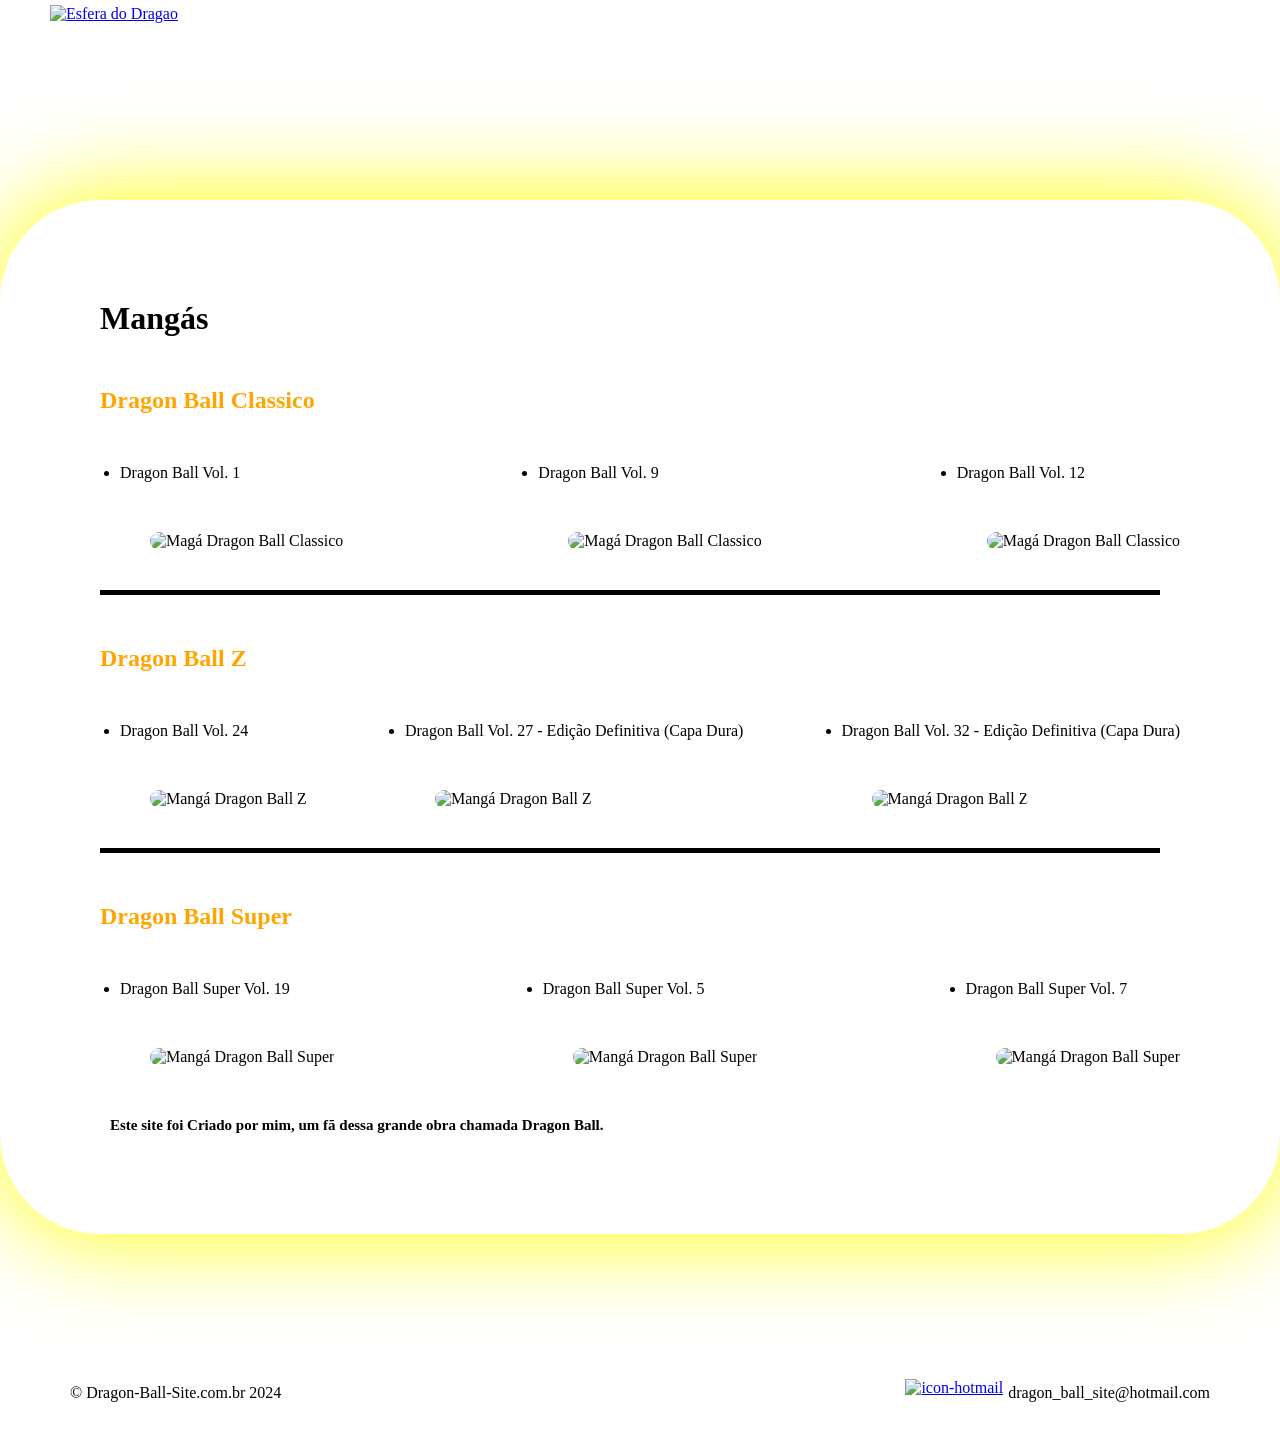
==== manga.html @ 2222d2a7 "Primeiro commit" ====
<!DOCTYPE html>
<html lang="pt-BR">
<head>
    <meta charset="UTF-8">
    <meta name="viewport" content="width=device-width, initial-scale=1.0">
    <title>Mangás</title>
    <link rel="stylesheet" href="manga.css">
    <link rel="icon" href="imagens/Logo-removebg-preview.png">
</head>
<body>
    <header>
        <a href="index.html"><img src="imagens/Logo-removebg-preview.png" alt="Esfera do Dragao"></a>
    </header>
    <div class="mangas">
        <h1>Mangás</h1>
        <h2>Dragon Ball Classico</h2>
        <div class="mangas-display">
            <div class="div3">
                <ul>
                    <li>Dragon Ball Vol. 1</li>
                    <img src="imagens/manga_classico1.png" alt="Magá Dragon Ball Classico">
                </ul>
            </div>
            <div class="div3">
                <ul>
                    <li>Dragon Ball Vol. 9</li>
                    <img src="imagens/Manga_classico2.png" alt="Magá Dragon Ball Classico">
                </ul>
            </div>
            <div class="div3">
                <ul>
                    <li>Dragon Ball Vol. 12</li>
                    <img src="imagens/Manga_classico3.png" alt="Magá Dragon Ball Classico">
                </ul>
            </div>
        </div>
        <hr>
        <h2>Dragon Ball Z</h2>
        <div class="mangas-display">
            <div class="div3">
                <ul>
                    <li>Dragon Ball Vol. 24</li>
                    <img src="imagens/Manga_Z1" alt="Mangá Dragon Ball Z">
                </ul>
            </div>
            <div class="div3">
                <ul>
                    <li>Dragon Ball Vol. 27 - Edição Definitiva (Capa Dura)</li>
                    <img src="imagens/Manga_Z2.png" alt="Mangá Dragon Ball Z">
                </ul>
            </div>
            <div class="div3">
                <ul>
                    <li>Dragon Ball Vol. 32 - Edição Definitiva (Capa Dura)</li>
                    <img src="imagens/Manga_Z3.png" alt="Mangá Dragon Ball Z">
                </ul>
            </div>
        </div>
        <hr>
        <h2>Dragon Ball Super</h2>
        <div class="mangas-display">
            <div class="div3">
                <ul>
                    <li>Dragon Ball Super Vol. 19</li>
                    <img src="imagens/Manga_Super1.png" alt="Mangá Dragon Ball Super">
                </ul>
            </div>
            <div class="div3">
                <ul>
                    <li>Dragon Ball Super Vol. 5</li>
                    <img src="imagens/Manga_Super2.png" alt="Mangá Dragon Ball Super">
                </ul>
            </div>
            <div class="div3">
                <ul>
                    <li>Dragon Ball Super Vol. 7</li>
                    <img src="imagens/Manga_Super3.png" alt="Mangá Dragon Ball Super">
                </ul>
            </div>
        </div>
        <p class="paragrafo-sobre-mim"><b style="font-size: 15px;">Este site foi Criado por mim, um fã dessa grande obra chamada Dragon Ball.</b></p>
    </div>
    <footer>
        <p class="paragrafo-copy">&copy; Dragon-Ball-Site.com.br 2024</p>
        <div class="footer-hotmail">
            <a href="https://outlook.live.com/" target="_blank"><img src="imagens/enviar.png" alt="icon-hotmail"></a>
            <p class="paragrafo-hotmail">dragon_ball_site@hotmail.com</p>
        </div>
    </footer>
</body>
</html>
---- manga.css ----
*{
    margin: 0;
    padding: 0;
}
header{
    display: flex;
    height: 100px;
    border-radius: 0 0 100px 100px;
    background-image: url(imagens/baner4.png);
    background-repeat: repeat;
    background-size: 1685px;
    justify-content: space-between;
}
header a img{
    width: 100px;
    margin: 5px 0 0 50px;
}
.mangas{
    margin: 100px 0 100px 0;
    padding: 100px;
    border-radius: 100px;
    box-shadow: 0 0 100px yellow;
}
.mangas h2{
    margin: 50px 0;
    color: orange;
}
.mangas ul li{
    margin-left: 20px;
}
.mangas img{
    margin: 50px 0 0 50px;
    height: 350px;
    width: 250px;
    border-radius: 30px;
}
.mangas-display{
    display: flex;
    flex-wrap: wrap;
    justify-content: space-between;
}
hr{
    margin: 40px 20px 0 0;
    height: 5px;
    border: none;
    background-color: black;
}
.mangas .paragrafo-sobre-mim{
    margin: 50px 0px 0px 10px;
    text-align: justify;
}
footer{
    height: 100px;
    display: flex;flex-wrap: wrap;
    justify-content: space-between;
    border-radius: 100px 100px 0 0;
    background-image: url(imagens/baner4.png);
    background-repeat: repeat;
    background-size: 1685px;
}
footer .paragrafo-copy{
    margin: 50px 0 0 70px;
}
footer .footer-hotmail{
    display: flex;
}
footer .paragrafo-hotmail{
    margin: 50px 70px 0 5px;
}
footer .footer-hotmail a img{
    margin-top: 45px;
    height: 30px;
}
@media (max-width: 500px){
    .mangas{
        padding: 70px;
    }
    .mangas ul li{
        margin-top: 30px;
    }
    .mangas img{
        margin: 20px 0 0 0;
    }
    .mangas hr{
        margin: 50px -20px 0 -20px;
    }
}
@media (max-width: 496px){
    footer{
        height: 130px;
    }
    footer .footer-hotmail{
        margin: -60px 0 0 70px;
    }
}
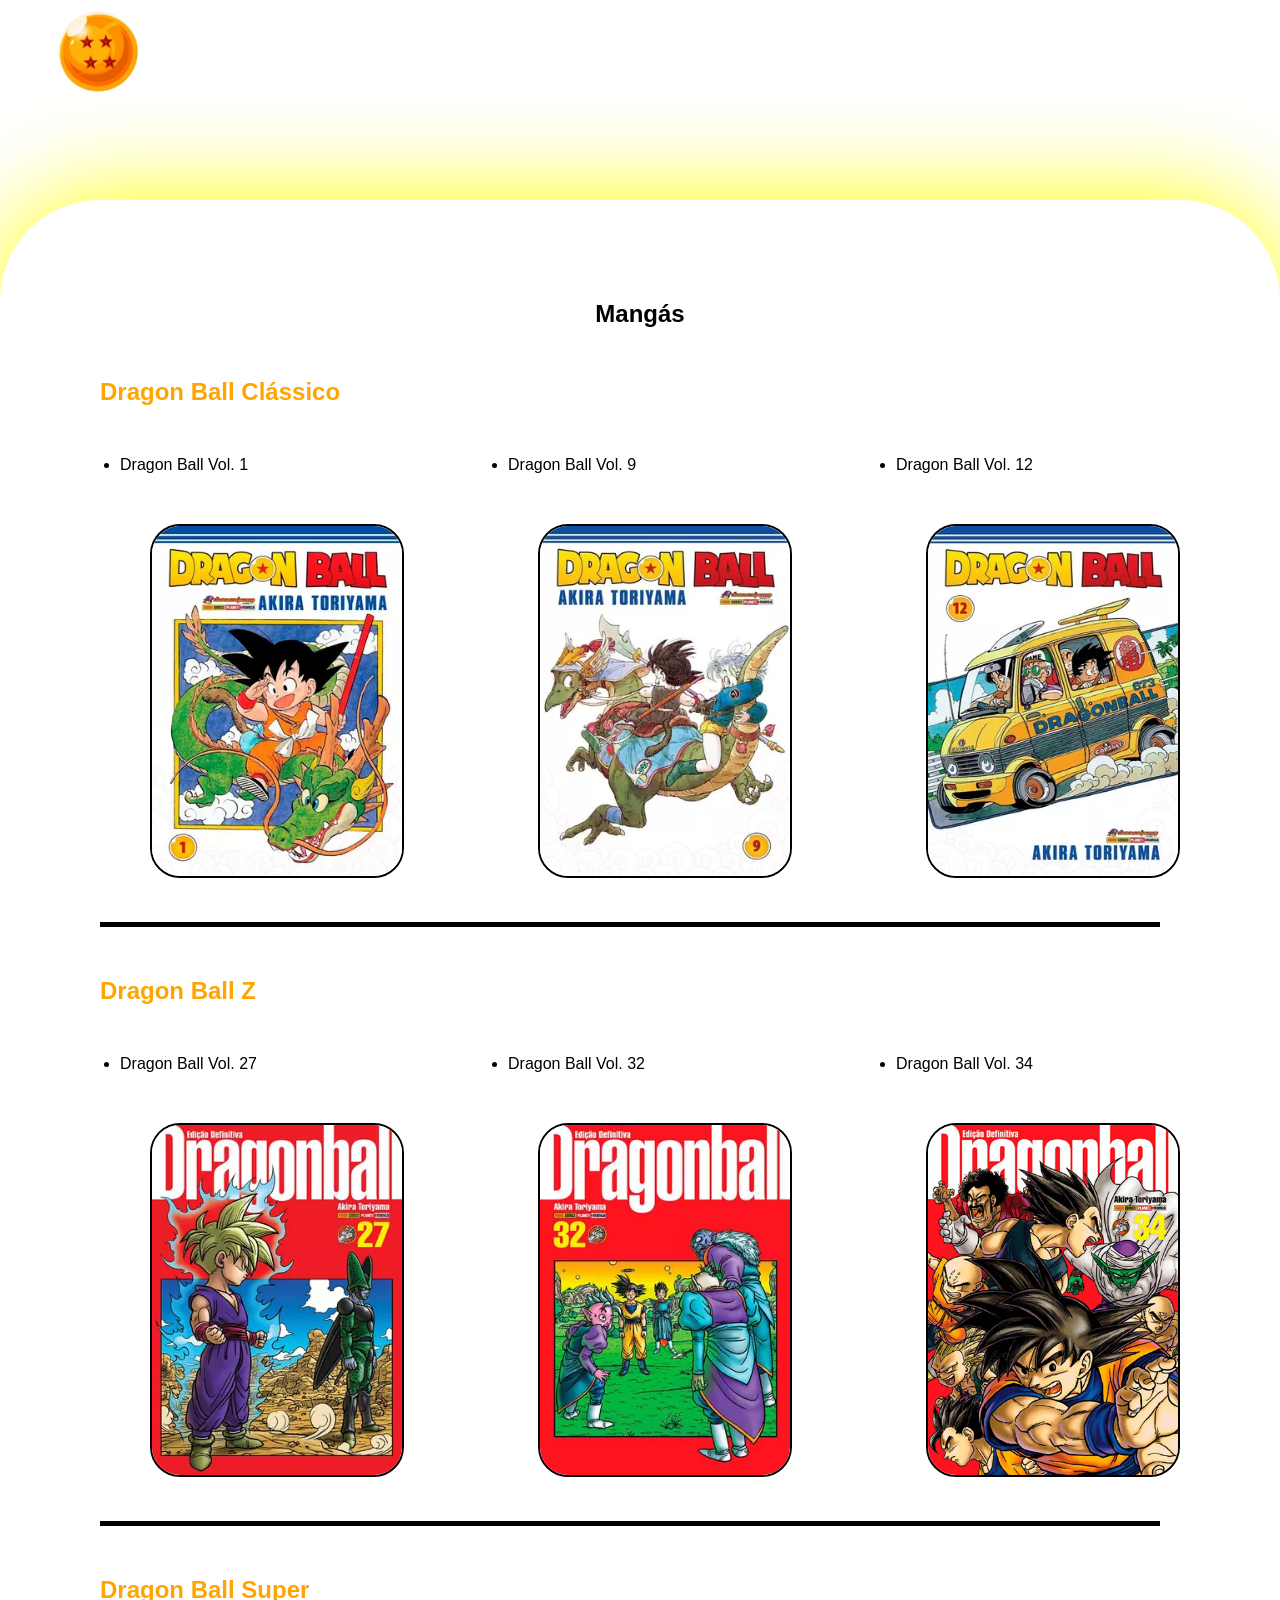
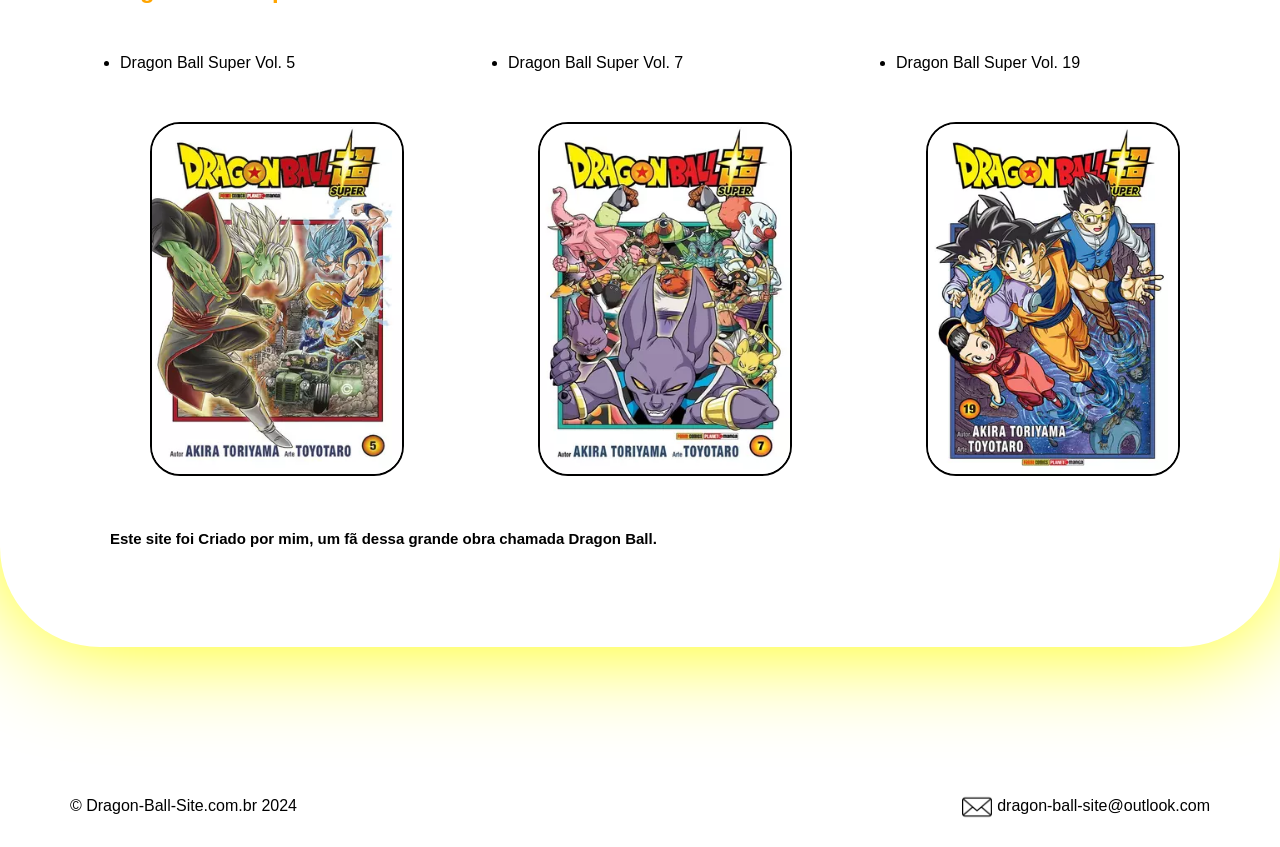
==== commit 1ff53058: "Verção 2.0 do Site" ====
--- a/manga.html
+++ b/manga.html
@@ -5,86 +5,94 @@
     <meta name="viewport" content="width=device-width, initial-scale=1.0">
     <title>Mangás</title>
     <link rel="stylesheet" href="manga.css">
-    <link rel="icon" href="imagens/Logo-removebg-preview.png">
+    <link rel="icon" href="img/Logo.png">
 </head>
 <body>
+    <!-- Cabesalho da Página -->
     <header>
-        <a href="index.html"><img src="imagens/Logo-removebg-preview.png" alt="Esfera do Dragao"></a>
+        <a href="index.html"><img src="img/Logo.png" alt="Esfera do Dragão de 4 Estrelas"></a>
     </header>
-    <div class="mangas">
+    <!-- Seção Magas -->
+    <section class="mangas">
         <h1>Mangás</h1>
-        <h2>Dragon Ball Classico</h2>
-        <div class="mangas-display">
-            <div class="div3">
+        <!-- Mangás Dragon Ball Clássico -->
+        <h2>Dragon Ball Clássico</h2>
+        <div class="container">
+            <div class="boxFlex">
                 <ul>
                     <li>Dragon Ball Vol. 1</li>
-                    <img src="imagens/manga_classico1.png" alt="Magá Dragon Ball Classico">
                 </ul>
+                <img src="img/MangaDragonBallClassico-1.png" alt="Mangá Dragon Ball Clássico">
             </div>
-            <div class="div3">
+            <div class="boxFlex">
                 <ul>
                     <li>Dragon Ball Vol. 9</li>
-                    <img src="imagens/Manga_classico2.png" alt="Magá Dragon Ball Classico">
                 </ul>
+                <img src="img/MangaDragonBallClassico-9.png" alt="Mangá Dragon Ball Clássico">
             </div>
-            <div class="div3">
+            <div class="boxFlex">
                 <ul>
                     <li>Dragon Ball Vol. 12</li>
-                    <img src="imagens/Manga_classico3.png" alt="Magá Dragon Ball Classico">
                 </ul>
+                <img src="img/MangaDragonBallClassico-12.png" alt="Mangá Dragon Ball Clássico">
             </div>
         </div>
+        <!-- Divição Para Separar os Mangás de Diferentes Sagas -->
         <hr>
+        <!-- Mangás Dragon Ball Z -->
         <h2>Dragon Ball Z</h2>
-        <div class="mangas-display">
-            <div class="div3">
+        <div class="container">
+            <div class="boxFlex">
                 <ul>
-                    <li>Dragon Ball Vol. 24</li>
-                    <img src="imagens/Manga_Z1" alt="Mangá Dragon Ball Z">
+                    <li>Dragon Ball Vol. 27</li>
                 </ul>
+                <img src="img/MangaDragonBallZ-27.png" alt="Mangá Dragon Ball Z">
             </div>
-            <div class="div3">
+            <div class="boxFlex">
                 <ul>
-                    <li>Dragon Ball Vol. 27 - Edição Definitiva (Capa Dura)</li>
-                    <img src="imagens/Manga_Z2.png" alt="Mangá Dragon Ball Z">
+                    <li>Dragon Ball Vol. 32</li>
                 </ul>
+                <img src="img/MangaDragonBallZ-32.png" alt="Mangá Dragon Ball Z">
             </div>
-            <div class="div3">
+            <div class="boxFlex">
                 <ul>
-                    <li>Dragon Ball Vol. 32 - Edição Definitiva (Capa Dura)</li>
-                    <img src="imagens/Manga_Z3.png" alt="Mangá Dragon Ball Z">
+                    <li>Dragon Ball Vol. 34</li>
                 </ul>
+                <img src="img/MangaDragonBallZ-34.png" alt="Mangá Dragon Ball Z">
             </div>
         </div>
+        <!-- Divição Para Separar os Mangás de Diferentes Sagas -->
         <hr>
+        <!-- Mangás Dragon Ball Super -->
         <h2>Dragon Ball Super</h2>
-        <div class="mangas-display">
-            <div class="div3">
+        <div class="container">
+            <div class="boxFlex">
+                <ul>
+                    <li>Dragon Ball Super Vol. 5</li>
+                </ul>
+                <img src="img/MangaDragonBallSuper-5.png" alt="Mangá Dragon Ball Super">
+            </div>
+            <div class="boxFlex">
+                <ul>
+                    <li>Dragon Ball Super Vol. 7</li>
+                </ul>
+                <img src="img/MangaDragonBallSuper-7.png" alt="Mangá Dragon Ball Super">
+            </div>
+            <div class="boxFlex">
                 <ul>
                     <li>Dragon Ball Super Vol. 19</li>
-                    <img src="imagens/Manga_Super1.png" alt="Mangá Dragon Ball Super">
                 </ul>
-            </div>
-            <div class="div3">
-                <ul>
-                    <li>Dragon Ball Super Vol. 5</li>
-                    <img src="imagens/Manga_Super2.png" alt="Mangá Dragon Ball Super">
-                </ul>
-            </div>
-            <div class="div3">
-                <ul>
-                    <li>Dragon Ball Super Vol. 7</li>
-                    <img src="imagens/Manga_Super3.png" alt="Mangá Dragon Ball Super">
-                </ul>
+                <img src="img/MangaDragonBallSuper-19.png" alt="Mangá Dragon Ball Super">
             </div>
         </div>
-        <p class="paragrafo-sobre-mim"><b style="font-size: 15px;">Este site foi Criado por mim, um fã dessa grande obra chamada Dragon Ball.</b></p>
-    </div>
+        <p class="paragrafo2"><b>Este site foi Criado por mim, um fã dessa grande obra chamada Dragon Ball.</b></p>
+    </section>
+    <!-- Rodapé da Página Aqui tem os Direitos Autorais e Meu E-mail Para Contato e Quando Clica na Imagem Ela te Direciona Para a Página de E-mail -->
     <footer>
-        <p class="paragrafo-copy">&copy; Dragon-Ball-Site.com.br 2024</p>
-        <div class="footer-hotmail">
-            <a href="https://outlook.live.com/" target="_blank"><img src="imagens/enviar.png" alt="icon-hotmail"></a>
-            <p class="paragrafo-hotmail">dragon_ball_site@hotmail.com</p>
+        <p class="copyright">&copy; Dragon-Ball-Site.com.br 2024</p>
+        <div class="Email">
+            <a href="https://outlook.live.com/" target="_blank"><img src="img/E-mail.png" alt="Email"></a>
+            <p class="paragrafoEmail">dragon-ball-site@outlook.com</p>
         </div>
     </footer>
 </body>
--- a/manga.css
+++ b/manga.css
@@ -1,29 +1,35 @@
+/* Estilo da Página */
 *{
     margin: 0;
     padding: 0;
+    font-family: Arial, Helvetica, sans-serif;
 }
+/* Estilo do Cabesalho Com Suas Propriedades de Alinhamento */
 header{
-    display: flex;
     height: 100px;
-    border-radius: 0 0 100px 100px;
-    background-image: url(imagens/baner4.png);
-    background-repeat: repeat;
-    background-size: 1685px;
-    justify-content: space-between;
 }
 header a img{
+    margin: 5px 0 0 50px;
     width: 100px;
-    margin: 5px 0 0 50px;
 }
+/* Estilo da Seção de Mangas Com Alinhamento, Tamanho e Perfumarias */
 .mangas{
     margin: 100px 0 100px 0;
     padding: 100px;
     border-radius: 100px;
     box-shadow: 0 0 100px yellow;
 }
+h1{
+   text-align: center;
+}
 .mangas h2{
     margin: 50px 0;
     color: orange;
+}
+.container{
+    display: flex;
+    justify-content: space-between;
+    flex-wrap: wrap;
 }
 .mangas ul li{
     margin-left: 20px;
@@ -33,63 +39,112 @@
     height: 350px;
     width: 250px;
     border-radius: 30px;
+    border: solid 2px black;
 }
-.mangas-display{
-    display: flex;
-    flex-wrap: wrap;
-    justify-content: space-between;
+.mangas img:hover{
+    box-shadow: 10px 10px 5px orange;
 }
+.mangas .paragrafo2{
+    margin: 50px 0px 0px 10px;
+    font-size: 15px;
+    text-align: justify;
+}
+/* Propriedades do "hr" que faz a Divição dos Mangas */
 hr{
     margin: 40px 20px 0 0;
     height: 5px;
     border: none;
     background-color: black;
 }
-.mangas .paragrafo-sobre-mim{
-    margin: 50px 0px 0px 10px;
-    text-align: justify;
+/* Estilo do Rotape da Página Com Tamanho e Alinhamento */
+footer{
+    display: flex;
+    justify-content: space-between;
+    flex-wrap: wrap;
+    height: 100px;
 }
-footer{
-    height: 100px;
-    display: flex;flex-wrap: wrap;
-    justify-content: space-between;
-    border-radius: 100px 100px 0 0;
-    background-image: url(imagens/baner4.png);
-    background-repeat: repeat;
-    background-size: 1685px;
-}
-footer .paragrafo-copy{
+footer .copyright{
     margin: 50px 0 0 70px;
 }
-footer .footer-hotmail{
+footer .Email{
     display: flex;
 }
-footer .paragrafo-hotmail{
-    margin: 50px 70px 0 5px;
-}
-footer .footer-hotmail a img{
+footer .Email a img{
     margin-top: 45px;
     height: 30px;
 }
-@media (max-width: 500px){
-    .mangas{
-        padding: 70px;
-    }
-    .mangas ul li{
-        margin-top: 30px;
-    }
+footer .paragrafoEmail{
+    margin: 50px 70px 0 5px;
+}
+/* Responsividade do Site */
+/* Tablet */
+@media (max-width: 890px){
     .mangas img{
-        margin: 20px 0 0 0;
-    }
-    .mangas hr{
-        margin: 50px -20px 0 -20px;
+        margin: 30px 0 20px 0;
     }
 }
-@media (max-width: 496px){
+/* Celular */
+@media (max-width: 480px){
+    /*  */
+    header{
+        display: flex;
+        justify-content: center;
+        align-items: center;
+    }
+    header a img{
+        margin: 0;
+    }
+    /*  */
+    .mangas{
+        margin: 50px 0 50px 0;
+        padding: 50px 15px 50px 15px;
+        border-radius: 40px;
+    }
+    /* Cada box de filme vira coluna. UL fica à esquerda. IMAGEM fica centralizada */
+    .container{
+        display: flex;
+        justify-content: center;
+        align-items: center;
+    }
+    .boxFlex{
+        display: flex;
+        flex-direction: column;
+        width: 100%;
+        margin: 0;
+    }
+    .boxFlex ul{
+        text-align: left;
+        margin-bottom: 10px;
+        padding-left: 20px;
+        width: 100%;
+        font-size: 18px;
+    }
+    .boxFlex img{
+        display: block;
+        margin: 20px auto;
+        border: solid 3px black;
+    }
+    /*  */
+    .mangas .paragrafo2{
+        margin: 0;
+    }
+    /*  */
+    hr{
+        margin: 25px 0 0 0;
+    }
+    /*  */
     footer{
-        height: 130px;
+        justify-content: center;
+        align-items: center;
     }
-    footer .footer-hotmail{
-        margin: -60px 0 0 70px;
+    footer .copyright{
+        margin: 0 0 0 0;
+    }
+    footer .Email a img{
+        margin-top: 0;
+        height: 30px;
+    }
+    footer .paragrafoEmail{
+        margin: 6px 0 0 5px;
     }
 }
